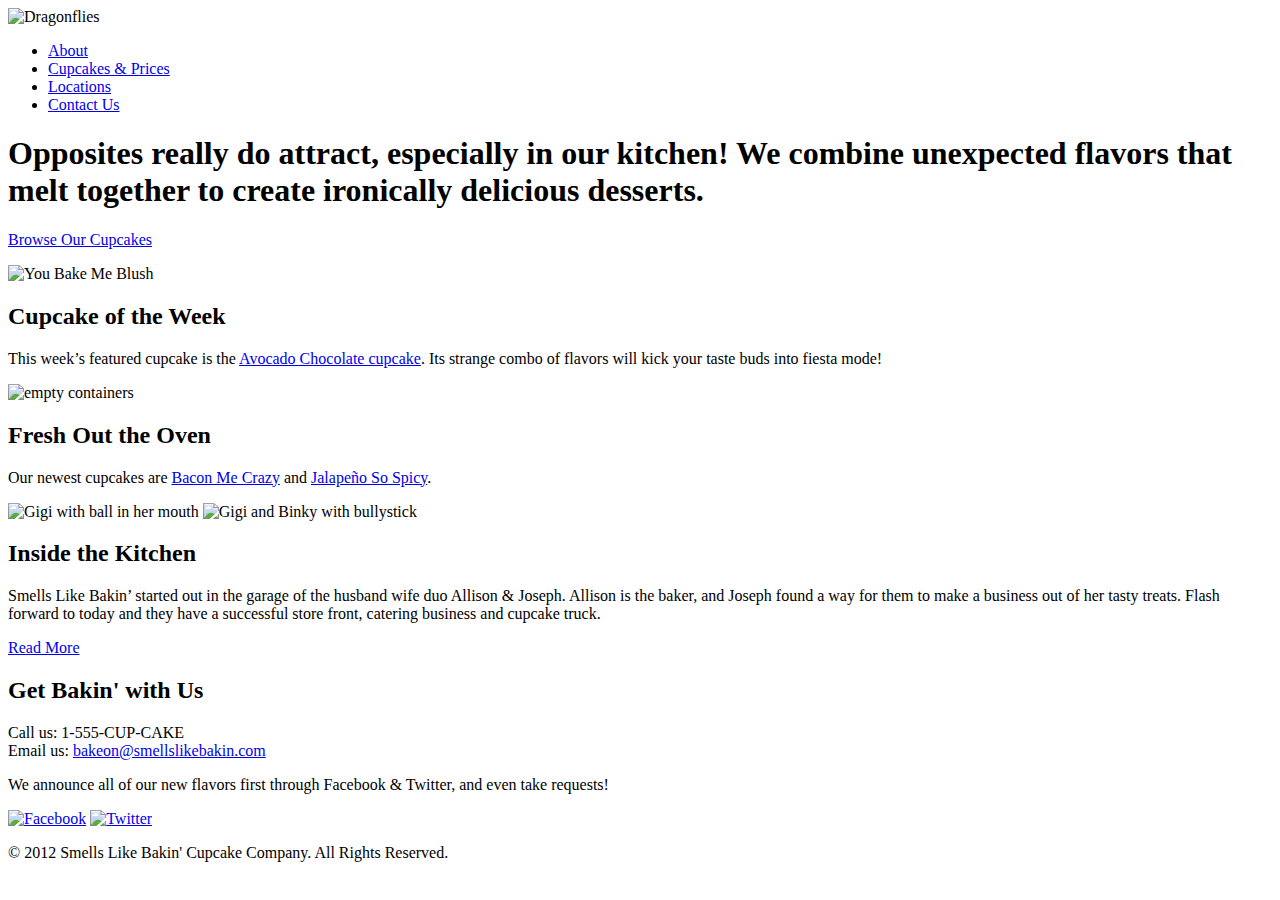
==== index.html @ 1cd35feb "Had been customizing site in wrong dir. Create new dir structure" ====
<!DOCTYPE HTML>
<html>
<head>
  <meta http-equiv="Content-Type" content="text/html; charset=utf-8"/>
  <title>Smells Like Bakin' Cupcake Company</title>
  <link rel="stylesheet" href="css/normalize.css" type="text/css" media="screen">
  <link rel="stylesheet" href="css/grid.css" type="text/css" media="screen">
  <link href='http://fonts.googleapis.com/css?family=Nunito' rel='stylesheet' type='text/css'>
  <link rel="stylesheet" href="css/style.css" type="text/css" media="screen">
</head>
<body>
  <div class="container clearfix">
    <div class="grid_4">
      <img src="img/logo.gif" alt="Dragonflies">
    </div>
    <div class="grid_8 omega">
      <ul class="nav">
        <li><a href="#">About</a></li>
        <li><a href="#">Cupcakes &amp; Prices</a></li>
        <li><a href="#">Locations</a></li>
        <li class="last"><a href="#">Contact Us</a></li>
      </ul>
    </div>
    <div id="intro" class="grid_9">
      <h1>Opposites really do attract, especially in our kitchen! We combine unexpected flavors that melt together to create ironically delicious desserts.</h1>
      <p><a href="#" class="btn">Browse Our Cupcakes</a></p>
    </div>
    <div class="grid_3 omega">
      <img src="img/you-bake-me-blush.gif" alt="You Bake Me Blush">
    </div>

    <div id="featured-cupcake" class="grid_7">
      <h2>Cupcake of the Week</h2>
      <p>This week’s featured cupcake is the <a href="#">Avocado Chocolate cupcake</a>. Its strange combo of flavors will kick your taste buds into fiesta mode!</p>
      <img src="img/containers.jpg" alt="empty containers">
    </div>

    <div id="new-cupcakes" class="grid_5 omega">
      <h2>Fresh Out the Oven</h2>
      <p>Our newest cupcakes are <a href="#">Bacon Me Crazy</a> and <a href="#">Jalapeño So Spicy</a>. </p>
      <img src="img/gigi-with-ball.jpg" alt="Gigi with ball in her mouth">
      <img src="img/bullystick.jpg" alt="Gigi and Binky with bullystick">
    </div>


    <div class="grid_7">
      <h2>Inside the Kitchen</h2>
      <p>Smells Like Bakin’ started out in the garage of the husband wife duo Allison &amp; Joseph. Allison is the baker, and Joseph found a way for them to make a business out of her tasty treats. Flash forward to today and they have a successful store front, catering business and cupcake truck. </p>
      <p><a href="#" class="btn-small">Read More</a></p>
    </div>

    <div class="grid_5 omega">
      <h2>Get Bakin' with Us</h2>

      <div id="contact">
        <p>Call us: <span>1-555-CUP-CAKE</span><br>
        Email us: <a href="#">bakeon@smellslikebakin.com</a></p>
      </div>


      <p>We announce all of our new flavors first through Facebook &amp; Twitter, and even take requests!</p>
      <a href="http://www.facebook.com/SmellsLikeBakin"><img src="img/facebook.gif" alt="Facebook"></a>
      <a href="https://twitter.com/#!/smellslikebakin"><img src="img/twitter.gif" alt="Twitter"></a>
    </div>

    <div id="copyright" class="grid_12">
      <p>&copy; 2012 Smells Like Bakin' Cupcake Company. All Rights Reserved.</p>
    </div>

  </div>
</body>
</html>
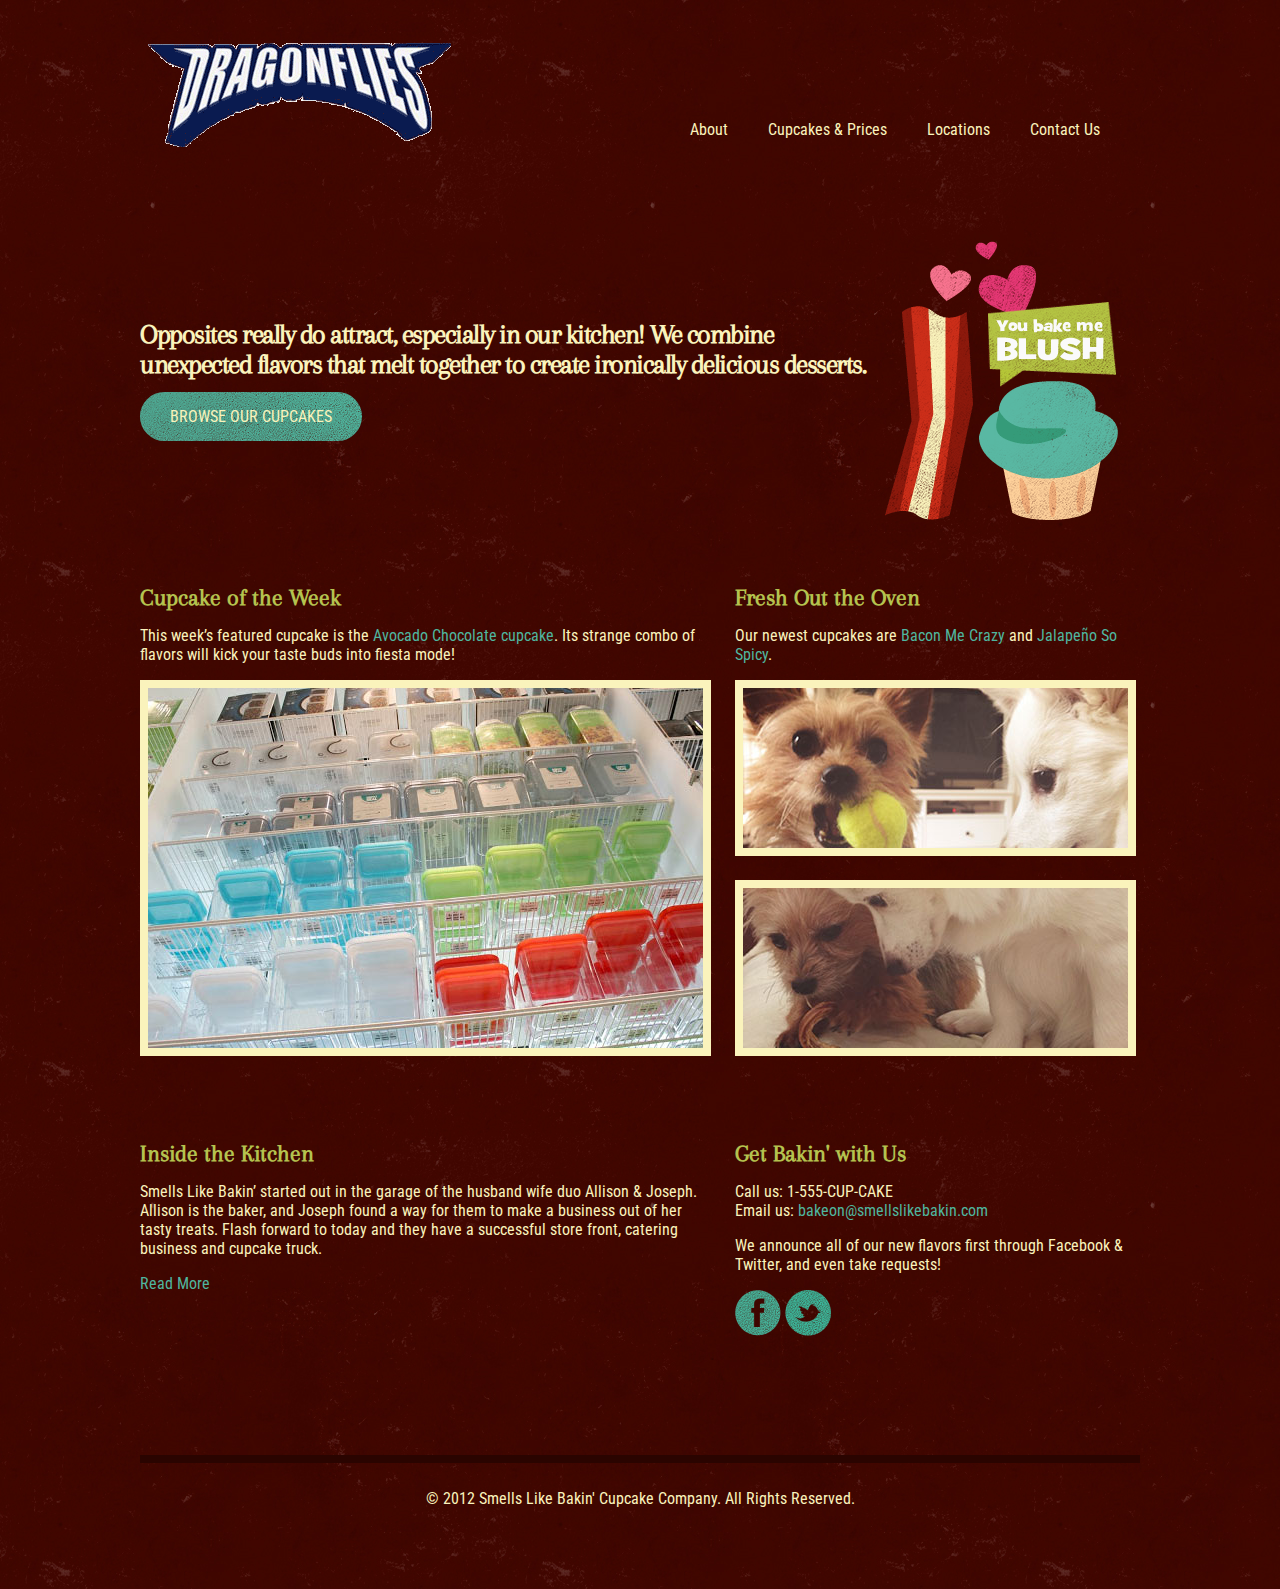
==== commit ed0231c0: "Change the styling of the text" ====
--- a/index.html
+++ b/index.html
@@ -5,7 +5,8 @@
   <title>Smells Like Bakin' Cupcake Company</title>
   <link rel="stylesheet" href="css/normalize.css" type="text/css" media="screen">
   <link rel="stylesheet" href="css/grid.css" type="text/css" media="screen">
-  <link href='http://fonts.googleapis.com/css?family=Nunito' rel='stylesheet' type='text/css'>
+  <link href='http://fonts.googleapis.com/css?family=Arapey' rel='stylesheet' type='text/css'>
+  <link href='http://fonts.googleapis.com/css?family=Roboto+Condensed' rel='stylesheet' type='text/css'>
   <link rel="stylesheet" href="css/style.css" type="text/css" media="screen">
 </head>
 <body>
--- a/css/grid.css
+++ b/css/grid.css
@@ -0,0 +1,48 @@
+/*
+ Width: 1000px
+ # Columns : 12 
+ Column width: 65px
+ Gutter : 20px 
+
+ */
+.grid_1 { width: 65px; }
+.grid_2 { width: 150px; }
+.grid_3 { width: 235px; }
+.grid_4 { width: 320px; }
+.grid_5 { width: 405px; }
+.grid_6 { width: 490px; }
+.grid_7 { width: 575px; }
+.grid_8 { width: 660px; }
+.grid_9 { width: 745px; }
+.grid_10 { width: 830px; }
+.grid_11 { width: 915px; }
+.grid_12 { width: 1000px; }
+
+.grid_1,
+.grid_2,
+.grid_3,
+.grid_4,
+.grid_5,
+.grid_6,
+.grid_7,
+.grid_8,
+.grid_9,
+.grid_10,
+.grid_11,
+.grid_12 {
+	margin: 0 20px 60px 0;
+	float: left;
+	display: block;
+}
+
+.alpha{margin-left:0px;}
+.omega{margin-right:0px;}
+
+.container{
+	width: 1000px; 
+	margin: auto;
+}
+
+
+
+.clear{clear:both;display:block;overflow:hidden;visibility:hidden;width:0;height:0}.clearfix:after{clear:both;content:' ';display:block;font-size:0;line-height:0;visibility:hidden;width:0;height:0}* html .clearfix,*:first-child+html .clearfix{zoom:1}--- a/css/style.css
+++ b/css/style.css
@@ -0,0 +1,89 @@
+body {
+  font-family: 'Roboto Condensed', sans-serif;
+  color: #FAF3BC;
+  background: #56858b url('img/bg-texture.jpg') repeat;
+}
+
+a {
+  color: #4FB69F;
+  text-decoration: none;
+}
+
+h1, h2 {
+  font-family: 'Arapey', serif;
+  color: #FAF3BC;
+}
+
+h1 {
+  font-size: 1.750em;
+  letter-spacing: -1.5px;
+}
+
+h2 {
+  font-size: 1.500em;
+  color: #B4C34F;
+}
+
+.btn {
+  color: #FAF3BC;
+  background: #4FB69F url('img/texture.png') no-repeat right top;
+  padding: 15px 30px;
+  margin: 40px 0px;
+  border-radius: 25px;
+  text-transform: uppercase;
+}
+
+.btn:hover {
+  background-color: #4CC4A7;
+}
+
+ul.nav {
+  margin: 120px 0 0 0;
+  list-style: none;
+  float: right;
+}
+
+ul.nav li {
+  float: left;
+  margin-right: 40px;
+}
+
+ul.nav li a {
+  color: #FAF3BC;
+}
+
+#intro {
+  margin: 50px 0 75px 0;
+}
+
+#new-cupcakes img {
+  border: 8px solid #FAF3BC;
+  margin: 0 0 20px 0;
+}
+
+#featured-cupcake img {
+  border: 8px solid #FAF3BC;
+}
+
+#copyright {
+  border-top: 8px solid #2A0400;
+  padding: 10px 0px;
+  margin: 55px 0px;
+  text-align: center;
+}
+
+
+
+
+
+
+
+
+
+
+
+
+
+
+
+
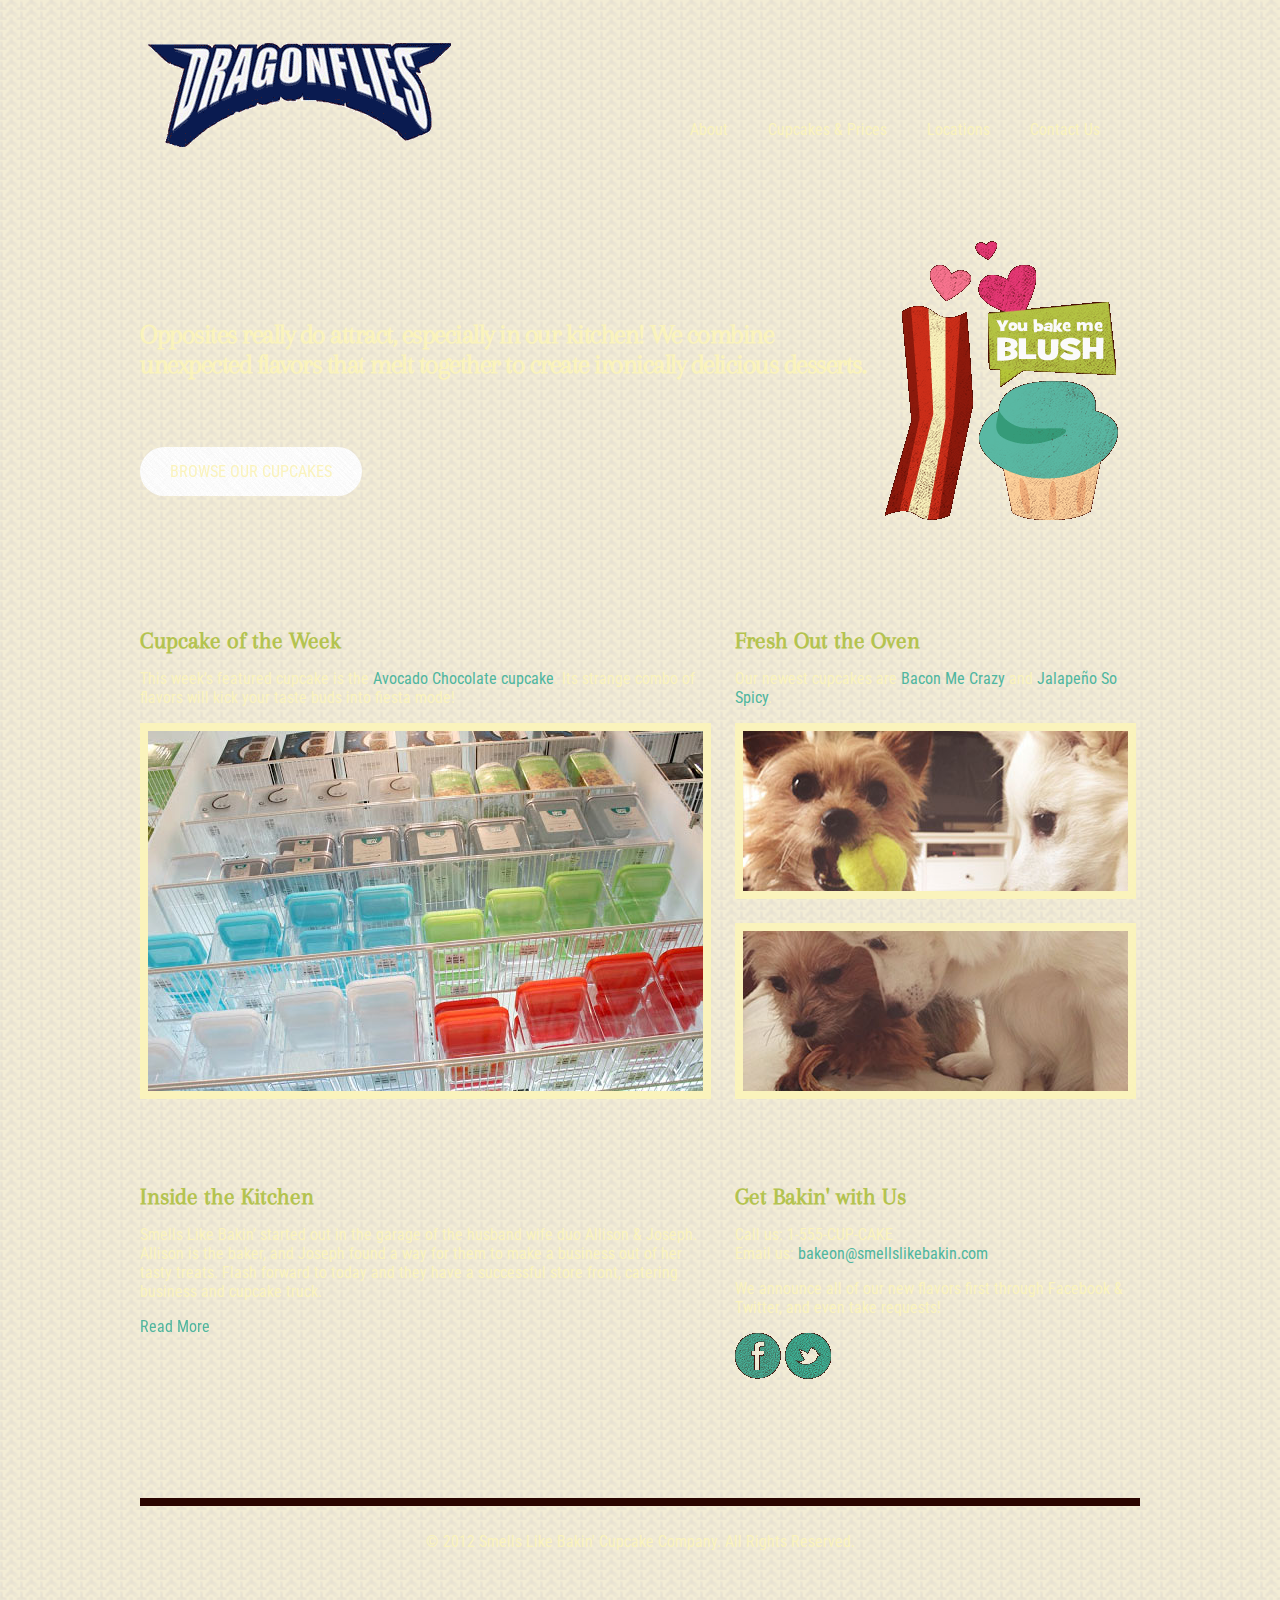
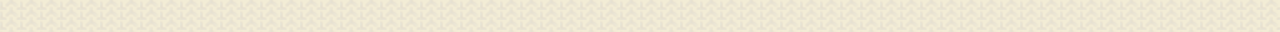
==== commit 1215f7c1: "Change hover effect of the buttons" ====
--- a/index.html
+++ b/index.html
@@ -24,7 +24,7 @@
     </div>
     <div id="intro" class="grid_9">
       <h1>Opposites really do attract, especially in our kitchen! We combine unexpected flavors that melt together to create ironically delicious desserts.</h1>
-      <p><a href="#" class="btn">Browse Our Cupcakes</a></p>
+      <p><a href="#" class="btn hover">Browse Our Cupcakes</a></p>
     </div>
     <div class="grid_3 omega">
       <img src="img/you-bake-me-blush.gif" alt="You Bake Me Blush">
@@ -47,7 +47,7 @@
     <div class="grid_7">
       <h2>Inside the Kitchen</h2>
       <p>Smells Like Bakin’ started out in the garage of the husband wife duo Allison &amp; Joseph. Allison is the baker, and Joseph found a way for them to make a business out of her tasty treats. Flash forward to today and they have a successful store front, catering business and cupcake truck. </p>
-      <p><a href="#" class="btn-small">Read More</a></p>
+      <p><a href="#" class="btn-small hover">Read More</a></p>
     </div>
 
     <div class="grid_5 omega">
--- a/css/style.css
+++ b/css/style.css
@@ -1,7 +1,7 @@
 body {
   font-family: 'Roboto Condensed', sans-serif;
   color: #FAF3BC;
-  background: #56858b url('img/bg-texture.jpg') repeat;
+  background: #f2ebd5 url('img/bg.png') repeat;
 }
 
 a {
@@ -26,7 +26,7 @@
 
 .btn {
   color: #FAF3BC;
-  background: #4FB69F url('img/texture.png') no-repeat right top;
+  background: #4FB69F url('img/bg-btn.png') no-repeat right top;
   padding: 15px 30px;
   margin: 40px 0px;
   border-radius: 25px;
@@ -35,6 +35,15 @@
 
 .btn:hover {
   background-color: #4CC4A7;
+}
+
+.hover {
+display: inline-block;
+transition-duration: .5s;
+transition-property: -webkit-transform;
+-webkit-tap-highlight-color: transparent;
+-webkit-transform: translateZ(0);
+box-shadow: 0 0 1px transparent;
 }
 
 ul.nav {
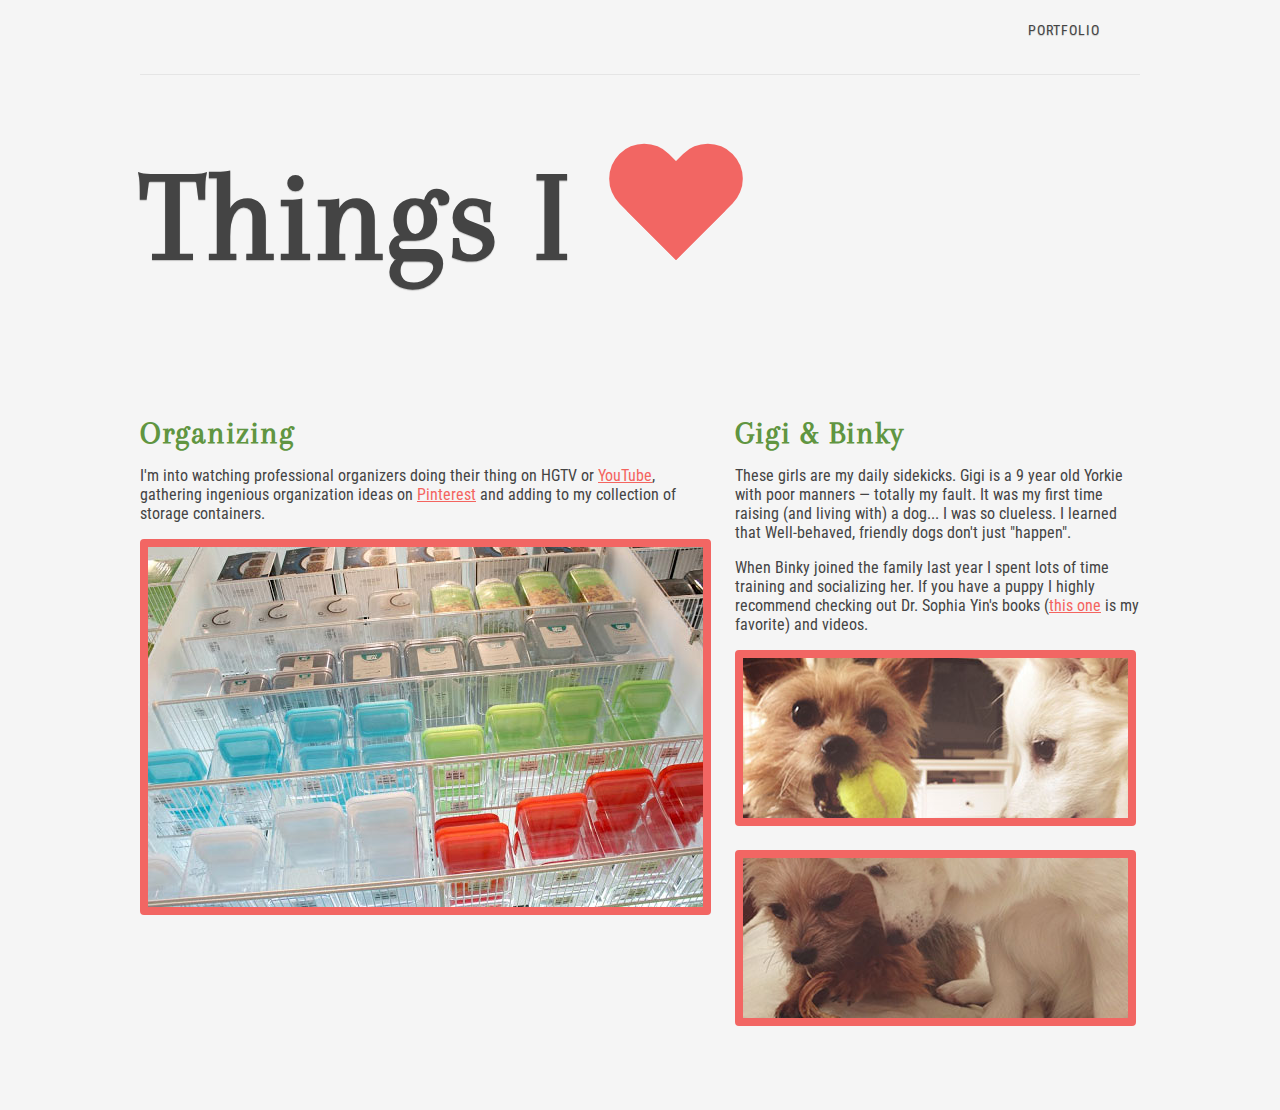
==== commit e6280052: "Revamp site for real this time." ====
--- a/index.html
+++ b/index.html
@@ -1,73 +1,46 @@
 <!DOCTYPE HTML>
 <html>
 <head>
-  <meta http-equiv="Content-Type" content="text/html; charset=utf-8"/>
-  <title>Smells Like Bakin' Cupcake Company</title>
-  <link rel="stylesheet" href="css/normalize.css" type="text/css" media="screen">
-  <link rel="stylesheet" href="css/grid.css" type="text/css" media="screen">
-  <link href='http://fonts.googleapis.com/css?family=Arapey' rel='stylesheet' type='text/css'>
-  <link href='http://fonts.googleapis.com/css?family=Roboto+Condensed' rel='stylesheet' type='text/css'>
-  <link rel="stylesheet" href="css/style.css" type="text/css" media="screen">
+<meta http-equiv="Content-Type" content="text/html; charset=utf-8"/>
+<title>Fabi Castillo</title>
+<link rel="stylesheet" href="css/normalize.css" type="text/css" media="screen">
+<link rel="stylesheet" href="css/grid.css" type="text/css" media="screen">
+<link href='http://fonts.googleapis.com/css?family=Arapey' rel='stylesheet' type='text/css'>
+<link href='http://fonts.googleapis.com/css?family=Roboto+Condensed' rel='stylesheet' type='text/css'>
+<link rel="stylesheet" href="css/style.css" type="text/css" media="screen">
 </head>
+
 <body>
-  <div class="container clearfix">
-    <div class="grid_4">
-      <img src="img/logo.gif" alt="Dragonflies">
-    </div>
-    <div class="grid_8 omega">
-      <ul class="nav">
-        <li><a href="#">About</a></li>
-        <li><a href="#">Cupcakes &amp; Prices</a></li>
-        <li><a href="#">Locations</a></li>
-        <li class="last"><a href="#">Contact Us</a></li>
-      </ul>
-    </div>
-    <div id="intro" class="grid_9">
-      <h1>Opposites really do attract, especially in our kitchen! We combine unexpected flavors that melt together to create ironically delicious desserts.</h1>
-      <p><a href="#" class="btn hover">Browse Our Cupcakes</a></p>
-    </div>
-    <div class="grid_3 omega">
-      <img src="img/you-bake-me-blush.gif" alt="You Bake Me Blush">
-    </div>
+<div class="container clearfix">
 
-    <div id="featured-cupcake" class="grid_7">
-      <h2>Cupcake of the Week</h2>
-      <p>This week’s featured cupcake is the <a href="#">Avocado Chocolate cupcake</a>. Its strange combo of flavors will kick your taste buds into fiesta mode!</p>
-      <img src="img/containers.jpg" alt="empty containers">
-    </div>
+  <div class="grid_12 omega" id="header">
+    <ul class="nav">
+      <li><a href="portfolio/index.html">Portfolio</a></li>
+    </ul>
+  </div>
+  
+  <div id="intro" class=grid_12 omega><h1>Things I <span id="heart"><span></h1></div>
+  
+  <div class="grid_7 content">
+    <h2>Organizing</h2>
+    <p>I'm into watching professional organizers doing their thing on HGTV or <a href="http://www.youtube.com/channel/UCcvu0uB6SzugED_5FEC7Z0Q" title="Alejandra's Home Organizing Channel" target="_blank">YouTube</a>, gathering ingenious organization ideas on <a href="http://www.pinterest.com/kokoshow/organize/" target="_blank">Pinterest</a>  and adding to my collection of  storage containers.</p>
+    <img src="img/containers.jpg" alt="empty containers"> 
+  </div>
+  
+  <div class="grid_5 omega content">
+    <h2>Gigi &amp; Binky</h2>
+    <p>These girls are my daily sidekicks. Gigi is a 9 year old Yorkie with poor manners &mdash; totally my fault. It was my first time raising (and living with) a dog... I was so clueless. I learned that Well-behaved, friendly dogs don't just "happen".</p> 
+    
+    <p>When Binky joined the family last year I spent lots of time training and socializing her. If you have a puppy I highly recommend checking out Dr. Sophia Yin's books (<a href="http://www.amazon.com/Perfect-Puppy-Days-Start-Right/dp/0964151871" target="_blank">this one</a> is my favorite) and videos. </p>
+    <img src="img/gigi-with-ball.jpg" alt="Gigi with ball in her mouth"> 
+  	<img src="img/bullystick.jpg" alt="Gigi and Binky with bullystick"> 
+  </div>
+  
+  <!-- <div id="copyright" class="grid_12">
+    <p>&copy; 2014 Fabi Castillo</p>
+  </div> --> 
+  
+</div>
+</body>
+</html>
 
-    <div id="new-cupcakes" class="grid_5 omega">
-      <h2>Fresh Out the Oven</h2>
-      <p>Our newest cupcakes are <a href="#">Bacon Me Crazy</a> and <a href="#">Jalapeño So Spicy</a>. </p>
-      <img src="img/gigi-with-ball.jpg" alt="Gigi with ball in her mouth">
-      <img src="img/bullystick.jpg" alt="Gigi and Binky with bullystick">
-    </div>
-
-
-    <div class="grid_7">
-      <h2>Inside the Kitchen</h2>
-      <p>Smells Like Bakin’ started out in the garage of the husband wife duo Allison &amp; Joseph. Allison is the baker, and Joseph found a way for them to make a business out of her tasty treats. Flash forward to today and they have a successful store front, catering business and cupcake truck. </p>
-      <p><a href="#" class="btn-small hover">Read More</a></p>
-    </div>
-
-    <div class="grid_5 omega">
-      <h2>Get Bakin' with Us</h2>
-
-      <div id="contact">
-        <p>Call us: <span>1-555-CUP-CAKE</span><br>
-        Email us: <a href="#">bakeon@smellslikebakin.com</a></p>
-      </div>
-
-
-      <p>We announce all of our new flavors first through Facebook &amp; Twitter, and even take requests!</p>
-      <a href="http://www.facebook.com/SmellsLikeBakin"><img src="img/facebook.gif" alt="Facebook"></a>
-      <a href="https://twitter.com/#!/smellslikebakin"><img src="img/twitter.gif" alt="Twitter"></a>
-    </div>
-
-    <div id="copyright" class="grid_12">
-      <p>&copy; 2012 Smells Like Bakin' Cupcake Company. All Rights Reserved.</p>
-    </div>
-
-  </div>
-</body>
-</html>--- a/css/grid.css
+++ b/css/grid.css
@@ -16,7 +16,9 @@
 .grid_9 { width: 745px; }
 .grid_10 { width: 830px; }
 .grid_11 { width: 915px; }
-.grid_12 { width: 1000px; }
+.grid_12 {
+	width: 1000px;
+}
 
 .grid_1,
 .grid_2,
@@ -33,6 +35,7 @@
 	margin: 0 20px 60px 0;
 	float: left;
 	display: block;
+	border-color: #ad4844;
 }
 
 .alpha{margin-left:0px;}
@@ -45,4 +48,4 @@
 
 
 
-.clear{clear:both;display:block;overflow:hidden;visibility:hidden;width:0;height:0}.clearfix:after{clear:both;content:' ';display:block;font-size:0;line-height:0;visibility:hidden;width:0;height:0}* html .clearfix,*:first-child+html .clearfix{zoom:1}+.clear{clear:both;display:block;overflow:hidden;visibility:hidden;width:0;height:0}.clearfix:after{clear:both;content:' ';display:block;font-size:0;line-height:0;visibility:hidden;width:0;height:0}* html .clearfix,*:first-child+html .clearfix{zoom:1}
--- a/css/style.css
+++ b/css/style.css
@@ -1,17 +1,20 @@
 body {
-  font-family: 'Roboto Condensed', sans-serif;
-  color: #FAF3BC;
-  background: #f2ebd5 url('img/bg.png') repeat;
+	font-family: 'Roboto Condensed', sans-serif;
+	color: #444;
+	background-repeat: repeat;
+	background-color: #f5f5f5;
 }
 
 a {
-  color: #4FB69F;
+  color: #f4645f;
   text-decoration: none;
+  -webkit-transition: 250ms linear all;
+  -moz-transition: 250ms linear all;
+  transition: 250ms linear all;
 }
 
 h1, h2 {
   font-family: 'Arapey', serif;
-  color: #FAF3BC;
 }
 
 h1 {
@@ -20,12 +23,13 @@
 }
 
 h2 {
-  font-size: 1.500em;
-  color: #B4C34F;
+	font-size: 2em;
+	color: #609541;
+	letter-spacing: 1px;
 }
 
+
 .btn {
-  color: #FAF3BC;
   background: #4FB69F url('img/bg-btn.png') no-repeat right top;
   padding: 15px 30px;
   margin: 40px 0px;
@@ -38,16 +42,16 @@
 }
 
 .hover {
-display: inline-block;
-transition-duration: .5s;
-transition-property: -webkit-transform;
--webkit-tap-highlight-color: transparent;
--webkit-transform: translateZ(0);
-box-shadow: 0 0 1px transparent;
+  display: inline-block;
+  transition-duration: .5s;
+  transition-property: -webkit-transform;
+  -webkit-tap-highlight-color: transparent;
+  -webkit-transform: translateZ(0);
+  box-shadow: 0 0 1px transparent;
 }
 
 ul.nav {
-  margin: 120px 0 0 0;
+  margin: 20px 0 0 0;
   list-style: none;
   float: right;
 }
@@ -58,41 +62,91 @@
 }
 
 ul.nav li a {
-  color: #FAF3BC;
+  font-size: 14px;
+  color: #444;
+  padding: 0 0 0 25px;
+  text-transform: uppercase;
+  letter-spacing: 1px;
+  text-shadow: 0 1px 1px rgba(0, 0, 0, 0.2);
 }
 
-#intro {
-  margin: 50px 0 75px 0;
+#header {
+	border-bottom: 1px solid #e5e5e5;
+	box-shadow: 0 -5px 0 rgba(0, 0, 0, 0.03);
+	height: 74px;
+	margin-bottom: 80px;
 }
 
-#new-cupcakes img {
-  border: 8px solid #FAF3BC;
-  margin: 0 0 20px 0;
+
+#intro {
+	margin-top: 0px;
+	margin-right: 0;
+	margin-left: 0;
+	margin-bottom: 60px;
+	padding-left: auto;
+	padding-right: auto;
+	height: 200px;
 }
 
-#featured-cupcake img {
-  border: 8px solid #FAF3BC;
+#intro h1 {
+	font-size: 130px;
+	letter-spacing:1.5px;
+	text-shadow: 0 1px 1px rgba(0, 0, 0, 0.2);
+	margin-top: -10px;
 }
 
+#heart { 
+	position: relative;
+	margin-left: 35px;
+}
+#heart:before, #heart:after {
+	position: absolute;
+  	content: "";
+	left: 70px; top: 0;
+	width: 70px;
+	height: 115px;
+	background: #f26663;
+	-moz-border-radius: 50px 50px 0 0;
+	border-radius: 50px 50px 0 0;
+	-webkit-transform: rotate(-45deg);
+	-moz-transform: rotate(-45deg);
+	-ms-transform: rotate(-45deg);
+	-o-transform: rotate(-45deg);
+	transform: rotate(-45deg);
+	-webkit-transform-origin: 0 100%;
+	-moz-transform-origin: 0 100%;
+	-ms-transform-origin: 0 100%;
+	-o-transform-origin: 0 100%;
+	transform-origin: 0 100%;
+}
+#heart:after { 
+	left: 0; 
+	-webkit-transform: rotate(45deg); 
+	-moz-transform: rotate(45deg); 
+	-ms-transform: rotate(45deg); 
+	-o-transform: rotate(45deg);
+	transform: rotate(45deg);
+	-webkit-transform-origin: 100% 100%;
+	-moz-transform-origin: 100% 100%;
+	-ms-transform-origin: 100% 100%;
+	-o-transform-origin: 100% 100%;
+	transform-origin :100% 100%;
+}
+
+.content a {
+	text-decoration:underline;
+}
+
+.content img {
+	border: 8px solid #f26663;
+	margin: 0 0 20px 0;
+	border-radius: 4px;
+}
+
+
 #copyright {
-  border-top: 8px solid #2A0400;
+  border-top: 8px solid #252525;
   padding: 10px 0px;
   margin: 55px 0px;
   text-align: center;
 }
-
-
-
-
-
-
-
-
-
-
-
-
-
-
-
-
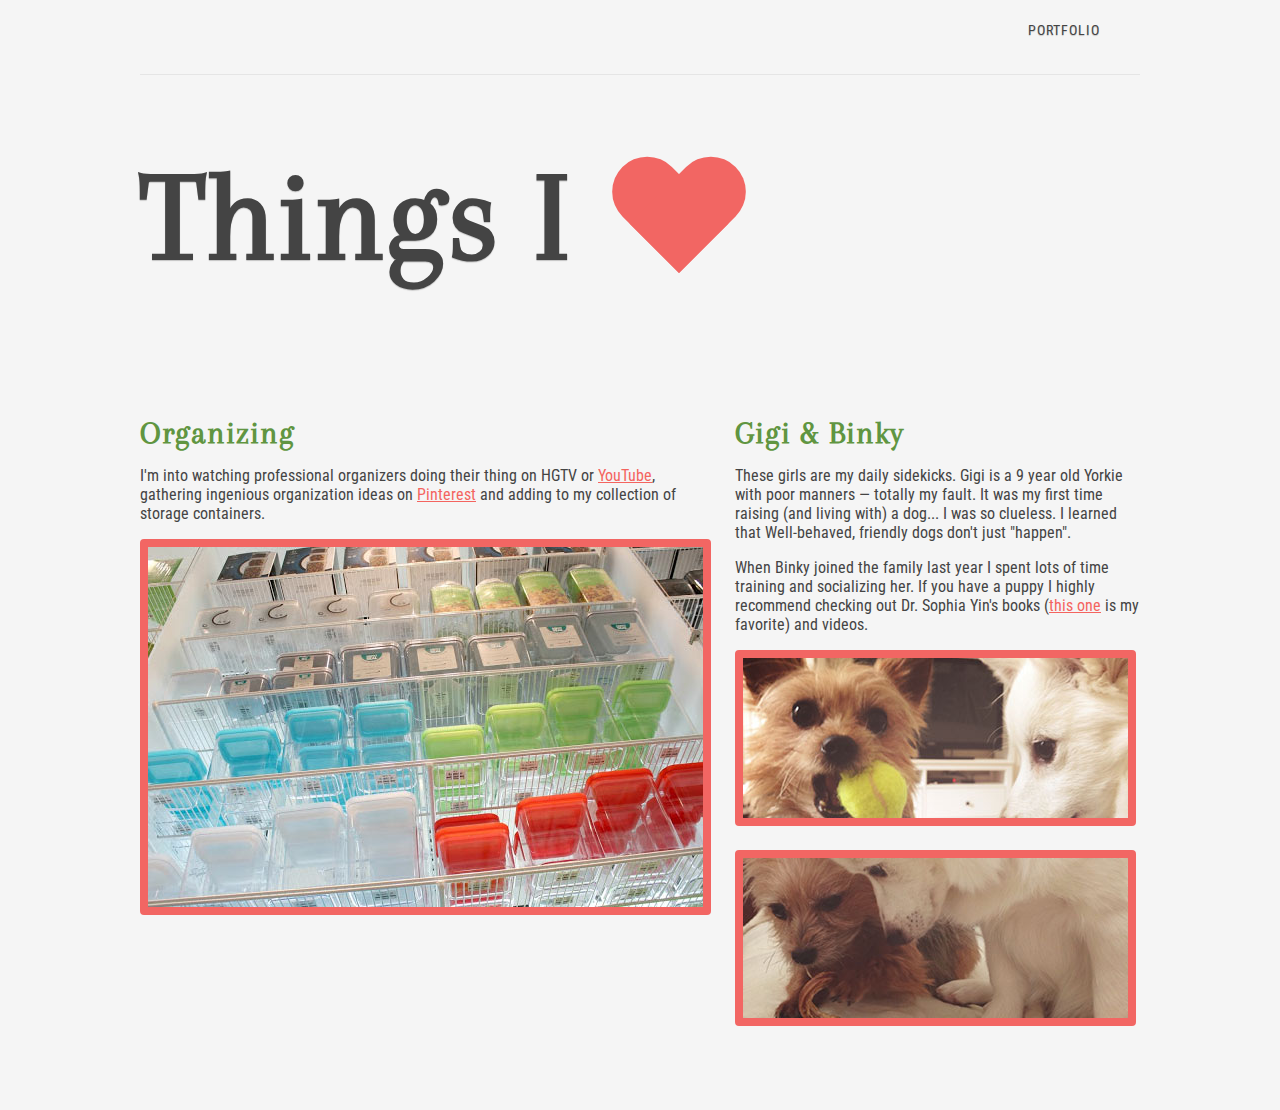
==== commit aeaeaefc: "Final tweaks" ====
--- a/index.html
+++ b/index.html
@@ -12,7 +12,6 @@
 
 <body>
 <div class="container clearfix">
-
   <div class="grid_12 omega" id="header">
     <ul class="nav">
       <li><a href="portfolio/index.html">Portfolio</a></li>
@@ -36,10 +35,6 @@
   	<img src="img/bullystick.jpg" alt="Gigi and Binky with bullystick"> 
   </div>
   
-  <!-- <div id="copyright" class="grid_12">
-    <p>&copy; 2014 Fabi Castillo</p>
-  </div> --> 
-  
 </div>
 </body>
 </html>
--- a/css/style.css
+++ b/css/style.css
@@ -77,7 +77,6 @@
 	margin-bottom: 80px;
 }
 
-
 #intro {
 	margin-top: 0px;
 	margin-right: 0;
@@ -97,8 +96,10 @@
 
 #heart { 
 	position: relative;
-	margin-left: 35px;
+	margin-left: 38px;
+	bottom: -13px;
 }
+
 #heart:before, #heart:after {
 	position: absolute;
   	content: "";
@@ -141,12 +142,4 @@
 	border: 8px solid #f26663;
 	margin: 0 0 20px 0;
 	border-radius: 4px;
-}
-
-
-#copyright {
-  border-top: 8px solid #252525;
-  padding: 10px 0px;
-  margin: 55px 0px;
-  text-align: center;
-}
+}